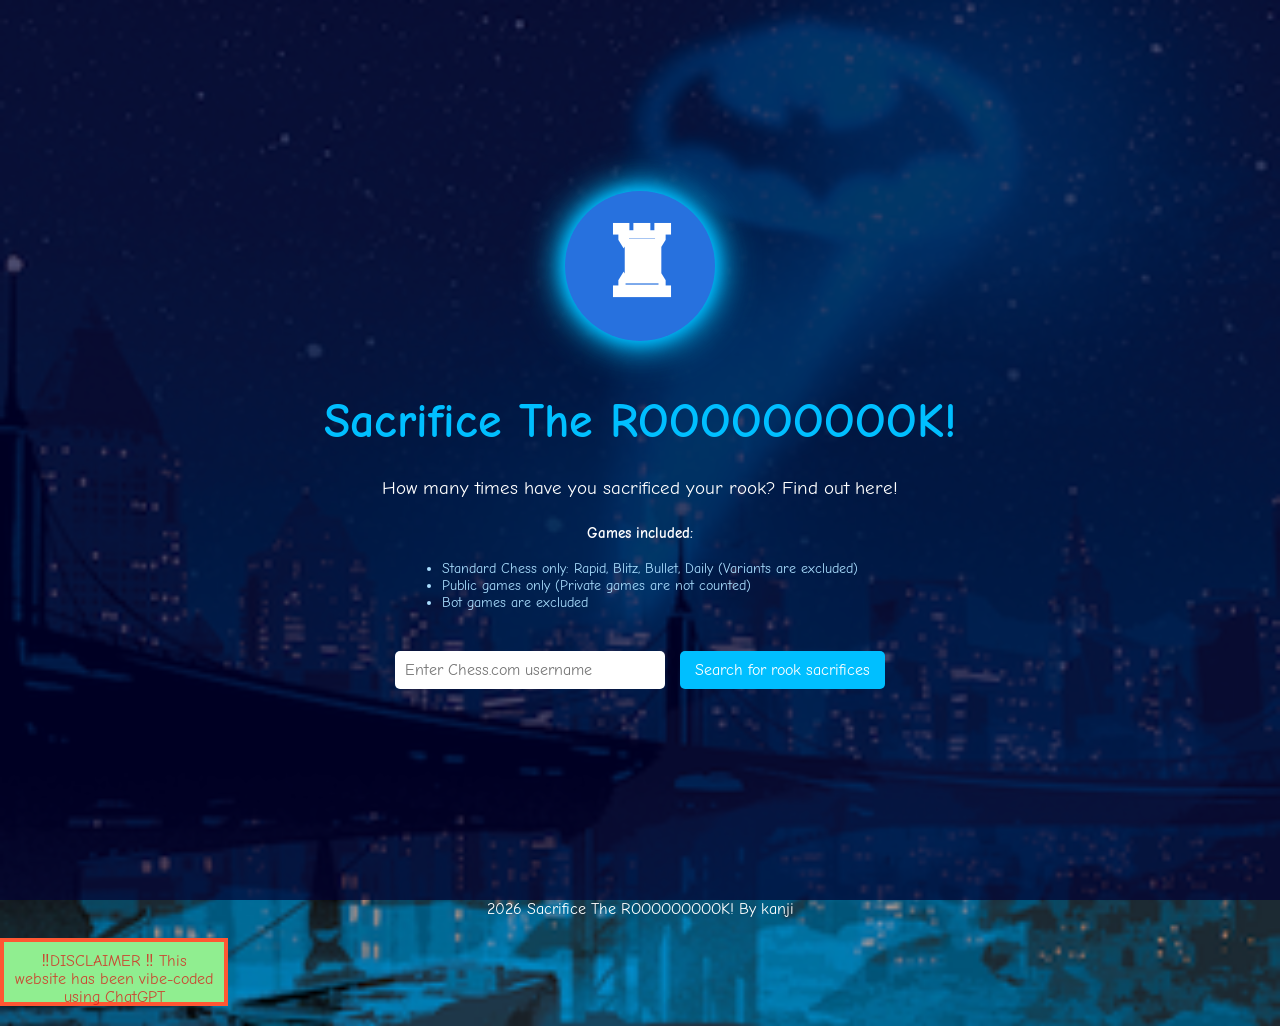
==== index.html @ 5f5b3df2 "centering a div- take 4" ====
<!DOCTYPE html>
<html lang="en">
    <head>
        <meta charset="UTF-8">
        <meta name="viewport" content="width=device-width, initial-scale=1.0">

        <title>Sacrifice The ROOOOOOOOOK!</title>

        <link href="https://fonts.googleapis.com/css2?family=Comic+Neue&display=swap" rel="stylesheet">
        <link rel="stylesheet" type="text/css" href="styles.css">
    </head>
    <body>

    <div class="overlay">
        <audio id="rookSound" src="sacrifices-the-rook.mp3" preload="auto"></audio>

        <button onclick="playRookSound()" class="sound-btn">
            ♜
        </button>

        <h1>Sacrifice The ROOOOOOOOOK!</h1>
        <p>How many times have you sacrificed your rook? Find out here!</p>

        <p style="font-weight:bold; font-size:0.95em;">Games included:</p>
        <ul>
            <li>Standard Chess only: Rapid, Blitz, Bullet, Daily (Variants are excluded)</li>
            <li>Public games only (Private games are not counted)</li>
            <li>Bot games are excluded</li>
        </ul>

        <div class="input-container">
            <input type="text" id="username" placeholder="Enter Chess.com username">
            <button onclick="searchRookSac()">Search for rook sacrifices</button>
        </div>

        <div id="result"></div>
    </div>

    <!--JAVASCRIPT-->
    <script>
    function playRookSound() {
    const audio = document.getElementById('rookSound');
    audio.currentTime = 0;
    audio.play().catch(err => {
        console.log("Audio play was prevented:", err);
    });
    }

    async function searchRookSac() {
        const username = document.getElementById('username').value.trim();
        const resultDiv = document.getElementById('result');

        if(!username) {
            resultDiv.textContent = "Please enter a username!";
            return;
        }

        resultDiv.textContent = "Searching all archives... This may take a few seconds.";

        try {
            const archivesResponse = await fetch(`https://api.chess.com/pub/player/${username}/games/archives`);
            if(!archivesResponse.ok) throw new Error('User not found');
            const archivesData = await archivesResponse.json();

            let rookSacCount = 0;

            for(const archiveUrl of archivesData.archives) {
                const gamesResponse = await fetch(archiveUrl);
                const gamesData = await gamesResponse.json();

                for(const game of gamesData.games) {
                    // Skip bot games
                    if(game.white?.username?.toLowerCase().includes("bot") || game.black?.username?.toLowerCase().includes("bot")) continue;

                    // Only standard chess
                    if(game.rules !== "chess") continue;

                    const pgn = game.pgn;
                    const moves = pgn.match(/\d+\..+?\s/g);
                    if(!moves) continue;

                    moves.forEach(move => {
                        // detect if rook is captured
                        if(move.includes('xR')) {
                            const nextMoveIndex = moves.indexOf(move) + 1;
                            if(nextMoveIndex < moves.length) {
                                const nextMove = moves[nextMoveIndex];
                                if(!nextMove.match(/[NBRQ]/)) {
                                    rookSacCount++;
                                }
                            } else {
                                rookSacCount++;
                            }
                        }
                    });
                }
            }

            resultDiv.textContent = `${username} has ${rookSacCount} rook sacrifices`;
        } catch (err) {
            console.error(err);
            resultDiv.textContent = "Error fetching games. Make sure the username is correct!";
        }
    }
    </script>
    <!--JAVASCRIPT-->

    2026 Sacrifice The ROOOOOOOOOK! By kanji
    <div class="disclaimer center">
        ‼️DISCLAIMER ‼️
        This website has been vibe-coded using ChatGPT
    </div>

    </body>
</html>
---- styles.css ----
#result {
    margin-top: 20px;
    font-size: 1.5em;
    color: #00ffff;
}

.sound-btn {
    width: 150px;
    height: 150px;
    border-radius: 50%; /* makes it circular */
    border: none;
    background-color: #2771deff;
    color: white;
    font-weight: bold;
    cursor: pointer;
    font-family: 'Comic Neue', cursive;
    font-size: 6em;
    margin-bottom: 20px;
    box-shadow: 0 0 15px #00bfff, 0 0 30px #00bfff, 0 0 45px #00bfff;
    transition: transform 0.2s, background-color 0.2s, box-shadow 0.2s;
    line-height: 90px; /* centers emoji vertically */
}

.sound-btn:hover {
    background-color: #2771deff;
    transform: scale(1.1); /* grow slightly on hover */

    box-shadow: 0 0 20px #00ffff, 0 0 40px #00ffff, 0 0 60px #00ffff;
}

.overlay {
    display: flex;
    flex-direction: column;
    justify-content: center;
    align-items: center;
    min-height: 100vh;
    background-color: rgba(0, 0, 50, 0.7);
    padding: 50px 20px;
    box-sizing: border-box;
}

.input-container {
    margin-top: 20px;
    text-align: center;
}

.disclaimer {
    color: rgba(219, 21, 21, 0.76);
    width: 400px;
    height: 40px;
    border-style: solid;
    border-width: 4px;
    border-color: #FF5733;
    padding: 10px;
    margin: 20px 0;
    background-color: lightyellow;
    font-size: 16px;
    text-align: center;
    display: flex;
    justify-content: center;
}

.center {
    width: 200px;
    background-color: lightgreen;
}

body {
    font-family: 'Comic Neue', sans-serif;
    margin: 0;
    padding: 0;
    background: url('gotham-skyline.jpg') no-repeat center center fixed;
    background-size: cover;
    background-attachment: scroll;
    color: #ffffff;
    text-align: center;
}

h1 {
    font-size: 3em;
    color: #00bfff;
    margin-bottom: 0.2em;
}

p {
    font-size: 1.2em;
    margin-bottom: 0.5em;
}

ul {
    list-style-type: disc;
    padding-left: 20px;
    margin: 10px auto 20px auto;
    text-align: left;
    display: inline-block;
    font-size: 0.9em;
    color: #aadfff;
}

input {
    padding: 10px;
    font-size: 1em;
    font-family: "Comic Neue";
    width: 250px;
    border: none;
    border-radius: 5px;
    margin-right: 10px;
    font-family: 'Comic Neue', cursive;
}

button {
    padding: 10px 15px;
    font-size: 1em;
    background-color: #00bfff;
    border: none;
    border-radius: 5px;
    cursor: pointer;
    color: white;
    font-family: 'Comic Neue', cursive;
}

button:hover {
    background-color: #00bfff;
}
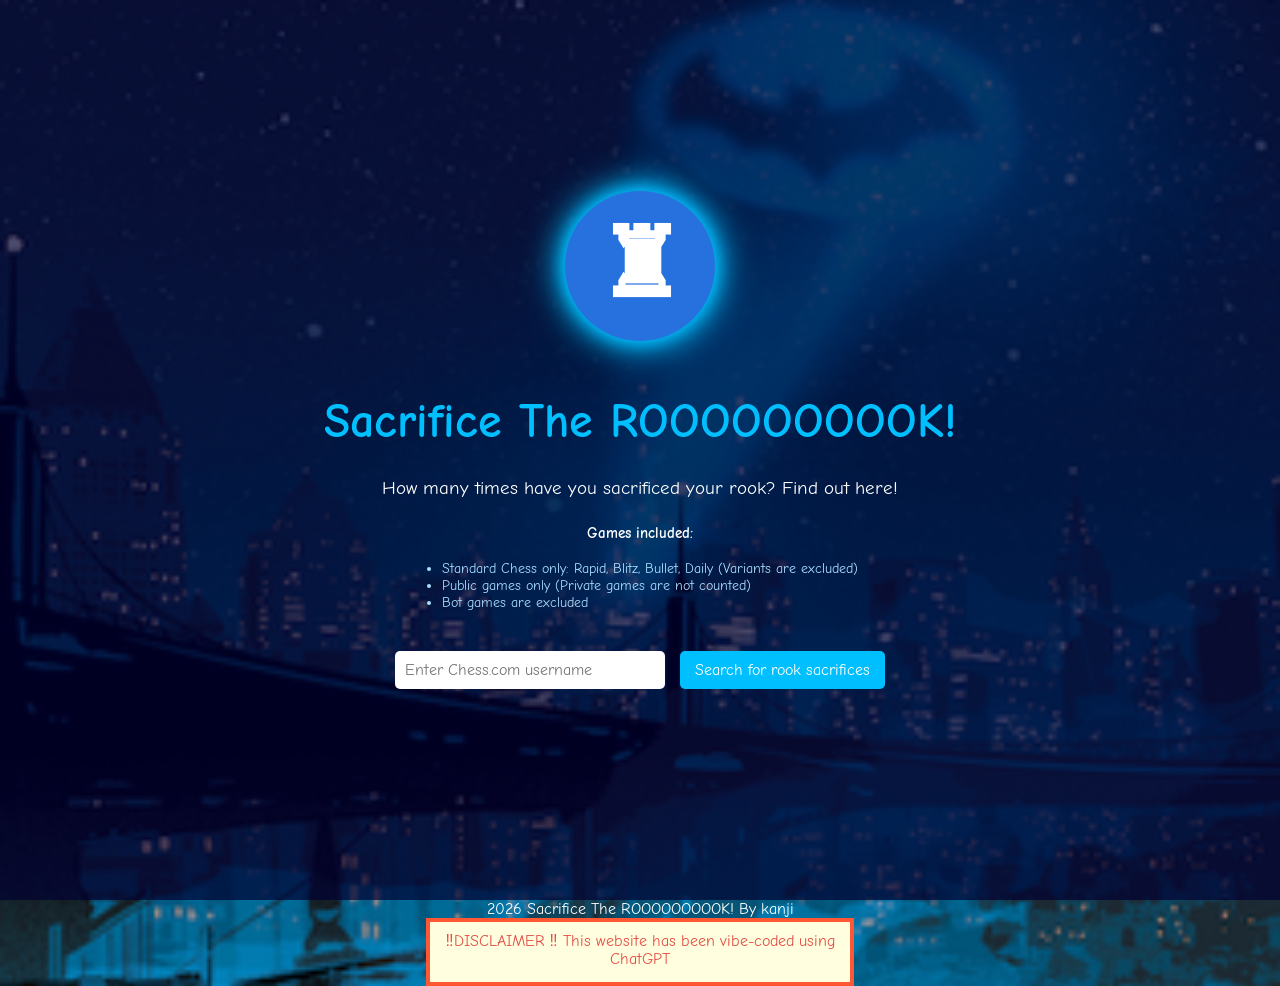
==== commit 18d838bc: "tryna center a div- take 5" ====
--- a/index.html
+++ b/index.html
@@ -106,7 +106,7 @@
     <!--JAVASCRIPT-->
 
     2026 Sacrifice The ROOOOOOOOOK! By kanji
-    <div class="disclaimer center">
+    <div class="disclaimer">
         ‼️DISCLAIMER ‼️
         This website has been vibe-coded using ChatGPT
     </div>
--- a/styles.css
+++ b/styles.css
@@ -52,17 +52,10 @@
     border-width: 4px;
     border-color: #FF5733;
     padding: 10px;
-    margin: 20px 0;
+    margin: 0 auto;
     background-color: lightyellow;
     font-size: 16px;
     text-align: center;
-    display: flex;
-    justify-content: center;
-}
-
-.center {
-    width: 200px;
-    background-color: lightgreen;
 }
 
 body {
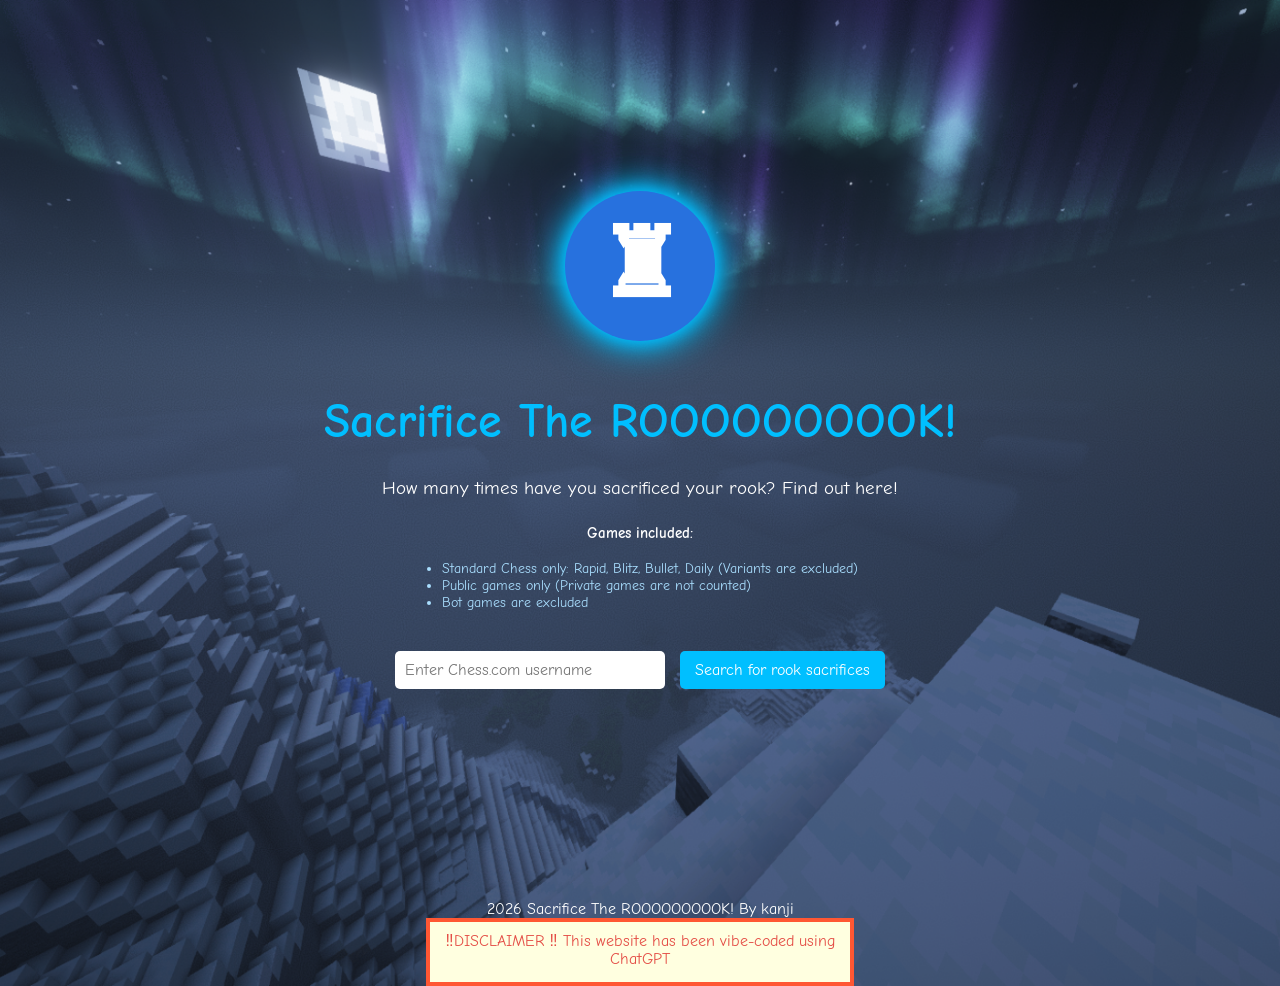
==== commit ec59c48f: "not rlly a big change - just indentation" ====
--- a/index.html
+++ b/index.html
@@ -38,70 +38,70 @@
 
     <!--JAVASCRIPT-->
     <script>
-    function playRookSound() {
-    const audio = document.getElementById('rookSound');
-    audio.currentTime = 0;
-    audio.play().catch(err => {
-        console.log("Audio play was prevented:", err);
-    });
-    }
-
-    async function searchRookSac() {
-        const username = document.getElementById('username').value.trim();
-        const resultDiv = document.getElementById('result');
-
-        if(!username) {
-            resultDiv.textContent = "Please enter a username!";
-            return;
+        function playRookSound() {
+            const audio = document.getElementById('rookSound');
+            audio.currentTime = 0;
+            audio.play().catch(err => {
+                console.log("Audio play was prevented:", err);
+            });
         }
 
-        resultDiv.textContent = "Searching all archives... This may take a few seconds.";
+        async function searchRookSac() {
+            const username = document.getElementById('username').value.trim();
+            const resultDiv = document.getElementById('result');
 
-        try {
-            const archivesResponse = await fetch(`https://api.chess.com/pub/player/${username}/games/archives`);
-            if(!archivesResponse.ok) throw new Error('User not found');
-            const archivesData = await archivesResponse.json();
+            if(!username) {
+                resultDiv.textContent = "Please enter a username!";
+                return;
+            }
 
-            let rookSacCount = 0;
+            resultDiv.textContent = "Searching all archives... This may take a few seconds.";
 
-            for(const archiveUrl of archivesData.archives) {
-                const gamesResponse = await fetch(archiveUrl);
-                const gamesData = await gamesResponse.json();
+            try {
+                const archivesResponse = await fetch(`https://api.chess.com/pub/player/${username}/games/archives`);
+                if(!archivesResponse.ok) throw new Error('User not found');
+                const archivesData = await archivesResponse.json();
 
-                for(const game of gamesData.games) {
-                    // Skip bot games
-                    if(game.white?.username?.toLowerCase().includes("bot") || game.black?.username?.toLowerCase().includes("bot")) continue;
+                let rookSacCount = 0;
 
-                    // Only standard chess
-                    if(game.rules !== "chess") continue;
+                for(const archiveUrl of archivesData.archives) {
+                    const gamesResponse = await fetch(archiveUrl);
+                    const gamesData = await gamesResponse.json();
 
-                    const pgn = game.pgn;
-                    const moves = pgn.match(/\d+\..+?\s/g);
-                    if(!moves) continue;
+                    for(const game of gamesData.games) {
+                        // Skip bot games
+                        if(game.white?.username?.toLowerCase().includes("bot") || game.black?.username?.toLowerCase().includes("bot")) continue;
 
-                    moves.forEach(move => {
-                        // detect if rook is captured
-                        if(move.includes('xR')) {
-                            const nextMoveIndex = moves.indexOf(move) + 1;
-                            if(nextMoveIndex < moves.length) {
-                                const nextMove = moves[nextMoveIndex];
-                                if(!nextMove.match(/[NBRQ]/)) {
+                        // Only standard chess
+                        if(game.rules !== "chess") continue;
+
+                        const pgn = game.pgn;
+                        const moves = pgn.match(/\d+\..+?\s/g);
+                        if(!moves) continue;
+
+                        moves.forEach(move => {
+                            // detect if rook is captured
+                            if(move.includes('xR')) {
+                                const nextMoveIndex = moves.indexOf(move) + 1;
+                                if(nextMoveIndex < moves.length) {
+                                    const nextMove = moves[nextMoveIndex];
+                                    if(!nextMove.match(/[NBRQ]/)) {
+                                        rookSacCount++;
+                                    }
+                                } else {
                                     rookSacCount++;
                                 }
-                            } else {
-                                rookSacCount++;
                             }
-                        }
-                    });
+                        });
+                    }
                 }
+
+                resultDiv.textContent = `${username} has ${rookSacCount} rook sacrifices`;
+            } catch (err) {
+                console.error(err);
+                resultDiv.textContent = "Error fetching games. Make sure the username is correct!";
             }
-
-            resultDiv.textContent = `${username} has ${rookSacCount} rook sacrifices`;
-        } catch (err) {
-            console.error(err);
-            resultDiv.textContent = "Error fetching games. Make sure the username is correct!";
         }
-    }
     </script>
     <!--JAVASCRIPT-->
 
--- a/styles.css
+++ b/styles.css
@@ -34,7 +34,7 @@
     justify-content: center;
     align-items: center;
     min-height: 100vh;
-    background-color: rgba(0, 0, 50, 0.7);
+    background-color: transparent;
     padding: 50px 20px;
     box-sizing: border-box;
 }
@@ -62,7 +62,7 @@
     font-family: 'Comic Neue', sans-serif;
     margin: 0;
     padding: 0;
-    background: url('gotham-skyline.jpg') no-repeat center center fixed;
+    background: url('snowy-mountain-with-shaders-desktop.png') no-repeat center center fixed;
     background-size: cover;
     background-attachment: scroll;
     color: #ffffff;
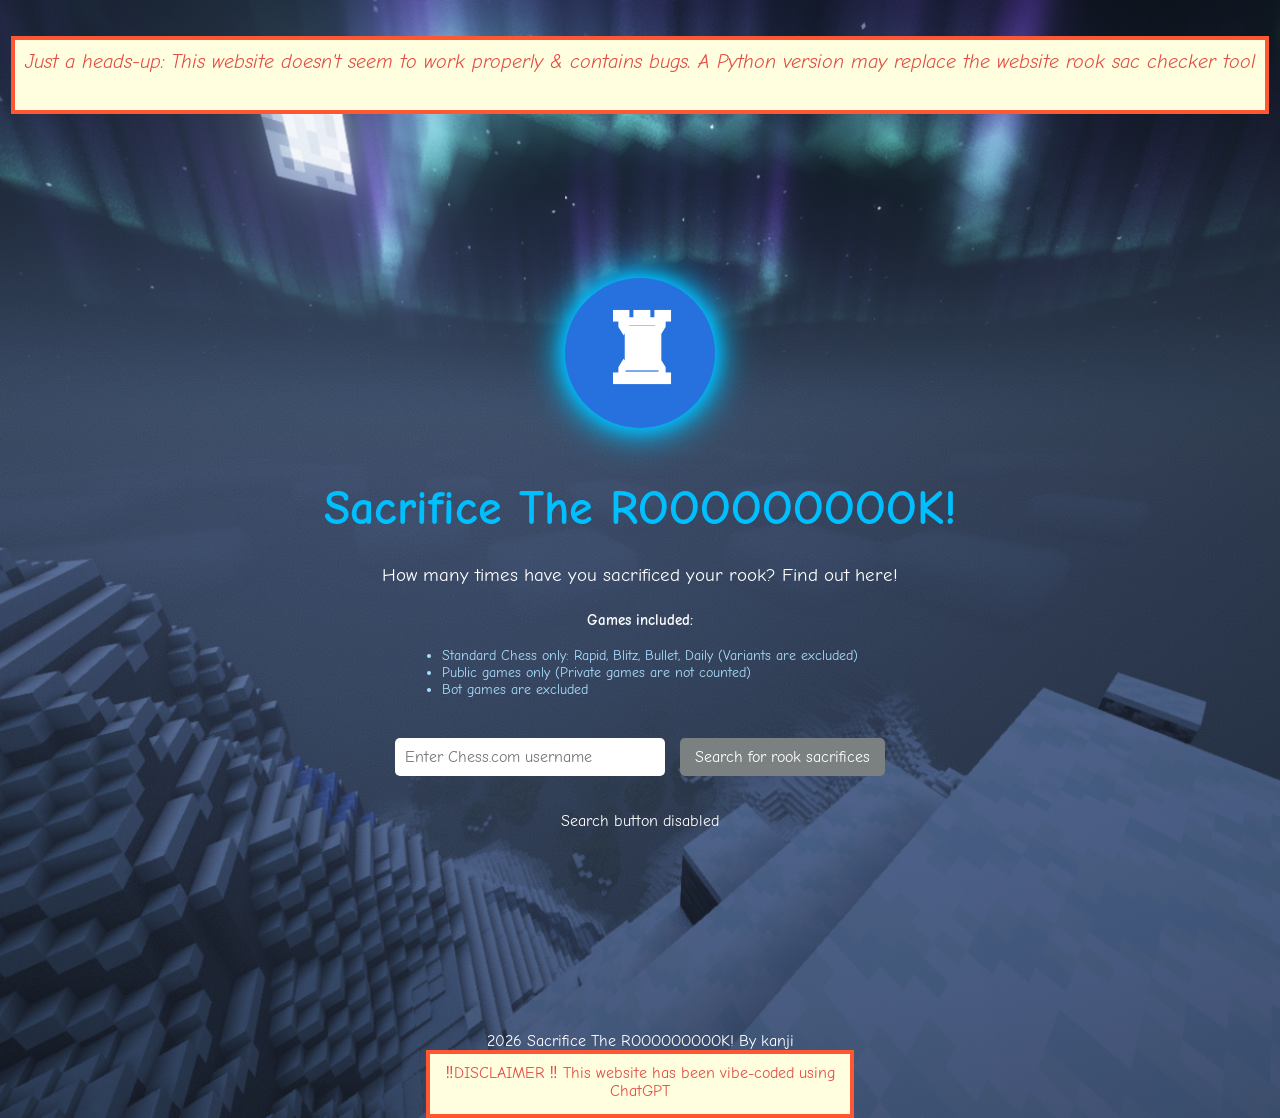
==== commit 08792907: "disabled search button & displayed a msg saying a python version is gonna be made" ====
--- a/index.html
+++ b/index.html
@@ -10,106 +10,115 @@
         <link rel="stylesheet" type="text/css" href="styles.css">
     </head>
     <body>
+        <br><br>
 
-    <div class="overlay">
-        <audio id="rookSound" src="sacrifices-the-rook.mp3" preload="auto"></audio>
-
-        <button onclick="playRookSound()" class="sound-btn">
-            ♜
-        </button>
-
-        <h1>Sacrifice The ROOOOOOOOOK!</h1>
-        <p>How many times have you sacrificed your rook? Find out here!</p>
-
-        <p style="font-weight:bold; font-size:0.95em;">Games included:</p>
-        <ul>
-            <li>Standard Chess only: Rapid, Blitz, Bullet, Daily (Variants are excluded)</li>
-            <li>Public games only (Private games are not counted)</li>
-            <li>Bot games are excluded</li>
-        </ul>
-
-        <div class="input-container">
-            <input type="text" id="username" placeholder="Enter Chess.com username">
-            <button onclick="searchRookSac()">Search for rook sacrifices</button>
+        <div class="warning">
+            Just a heads-up: This website doesn't seem to work properly & contains bugs. A Python version may replace the website rook sac checker tool
         </div>
 
-        <div id="result"></div>
-    </div>
+        <div class="overlay">
+            <audio id="rookSound" src="sacrifices-the-rook.mp3" preload="auto"></audio>
 
-    <!--JAVASCRIPT-->
-    <script>
-        function playRookSound() {
-            const audio = document.getElementById('rookSound');
-            audio.currentTime = 0;
-            audio.play().catch(err => {
-                console.log("Audio play was prevented:", err);
-            });
-        }
+            <button onclick="playRookSound()" class="sound-btn">
+                ♜
+            </button>
 
-        async function searchRookSac() {
-            const username = document.getElementById('username').value.trim();
-            const resultDiv = document.getElementById('result');
+            <h1>Sacrifice The ROOOOOOOOOK!</h1>
+            <p>How many times have you sacrificed your rook? Find out here!</p>
 
-            if(!username) {
-                resultDiv.textContent = "Please enter a username!";
-                return;
+            <p style="font-weight:bold; font-size:0.95em;">Games included:</p>
+            <ul>
+                <li>Standard Chess only: Rapid, Blitz, Bullet, Daily (Variants are excluded)</li>
+                <li>Public games only (Private games are not counted)</li>
+                <li>Bot games are excluded</li>
+            </ul>
+
+            <div class="input-container">
+                <input type="text" id="username" placeholder="Enter Chess.com username">
+                <button <!--onclick="searchRookSac()"-->Search for rook sacrifices</button>
+            </div>
+
+            <br><br>
+            Search button disabled
+
+            <div id="result"></div>
+        </div>
+
+        <!--JAVASCRIPT-->
+        <script>
+            function playRookSound() {
+                const audio = document.getElementById('rookSound');
+                audio.currentTime = 0;
+                audio.play().catch(err => {
+                    console.log("Audio play was prevented:", err);
+                });
             }
 
-            resultDiv.textContent = "Searching all archives... This may take a few seconds.";
+            async function searchRookSac() {
+                const username = document.getElementById('username').value.trim();
+                const resultDiv = document.getElementById('result');
 
-            try {
-                const archivesResponse = await fetch(`https://api.chess.com/pub/player/${username}/games/archives`);
-                if(!archivesResponse.ok) throw new Error('User not found');
-                const archivesData = await archivesResponse.json();
+                if(!username) {
+                    resultDiv.textContent = "Please enter a username!";
+                    return;
+                }
 
-                let rookSacCount = 0;
+                resultDiv.textContent = "Searching all archives... This may take a few seconds.";
 
-                for(const archiveUrl of archivesData.archives) {
-                    const gamesResponse = await fetch(archiveUrl);
-                    const gamesData = await gamesResponse.json();
+                try {
+                    const archivesResponse = await fetch(`https://api.chess.com/pub/player/${username}/games/archives`);
+                    if(!archivesResponse.ok) throw new Error('User not found');
+                    const archivesData = await archivesResponse.json();
 
-                    for(const game of gamesData.games) {
-                        // Skip bot games
-                        if(game.white?.username?.toLowerCase().includes("bot") || game.black?.username?.toLowerCase().includes("bot")) continue;
+                    let rookSacCount = 0;
 
-                        // Only standard chess
-                        if(game.rules !== "chess") continue;
+                    for(const archiveUrl of archivesData.archives) {
+                        const gamesResponse = await fetch(archiveUrl);
+                        const gamesData = await gamesResponse.json();
 
-                        const pgn = game.pgn;
-                        const moves = pgn.match(/\d+\..+?\s/g);
-                        if(!moves) continue;
+                        for(const game of gamesData.games) {
+                            // Skip bot games
+                            if(game.white?.username?.toLowerCase().includes("bot") || game.black?.username?.toLowerCase().includes("bot")) continue;
 
-                        moves.forEach(move => {
-                            // detect if rook is captured
-                            if(move.includes('xR')) {
-                                const nextMoveIndex = moves.indexOf(move) + 1;
-                                if(nextMoveIndex < moves.length) {
-                                    const nextMove = moves[nextMoveIndex];
-                                    if(!nextMove.match(/[NBRQ]/)) {
+                            // Only standard chess
+                            if(game.rules !== "chess") continue;
+
+                            const pgn = game.pgn;
+                            const moves = pgn.match(/\d+\..+?\s/g);
+                            if(!moves) continue;
+
+                            moves.forEach((move, index) => {
+                                // detect if rook is captured
+                                if(move.includes('xR')) {
+                                    const nextMoveIndex = index + 1;
+                                    if(nextMoveIndex < moves.length) {
+                                        const nextMove = moves[nextMoveIndex];
+                                        if(!nextMove.match(/[NBRQ]/)) {
+                                            rookSacCount++;
+                                        }
+                                    } else {
                                         rookSacCount++;
                                     }
-                                } else {
-                                    rookSacCount++;
                                 }
-                            }
-                        });
+                            });
+                        }
                     }
+
+                    resultDiv.textContent = `${username} has ${rookSacCount} rook sacrifices`;
+                } catch (err) {
+                    console.error(err);
+                    resultDiv.textContent = "Error fetching games. Make sure the username is correct!";
                 }
+            }
+        </script>
+        <!--JAVASCRIPT-->
+        <br>
 
-                resultDiv.textContent = `${username} has ${rookSacCount} rook sacrifices`;
-            } catch (err) {
-                console.error(err);
-                resultDiv.textContent = "Error fetching games. Make sure the username is correct!";
-            }
-        }
-    </script>
-    <!--JAVASCRIPT-->
-
-    2026 Sacrifice The ROOOOOOOOOK! By kanji
-    <div class="disclaimer">
-        ‼️DISCLAIMER ‼️
-        This website has been vibe-coded using ChatGPT
-    </div>
+        2026 Sacrifice The ROOOOOOOOOK! By kanji
+        <div class="disclaimer">
+            ‼️DISCLAIMER ‼️
+            This website has been vibe-coded using ChatGPT
+        </div>
 
     </body>
 </html>
--- a/styles.css
+++ b/styles.css
@@ -58,6 +58,21 @@
     text-align: center;
 }
 
+.warning {
+    color: rgba(219, 21, 21, 0.76);
+    width: fit-content;
+    height: 50px;
+    border-style: solid;
+    border-width: 4px;
+    border-color: #FF5733;
+    padding: 10px;
+    margin: 0 auto;
+    background-color: lightyellow;
+    font-size: 20px;
+    font-style: oblique;
+    text-align: center;
+}
+
 body {
     font-family: 'Comic Neue', sans-serif;
     margin: 0;
@@ -104,7 +119,7 @@
 button {
     padding: 10px 15px;
     font-size: 1em;
-    background-color: #00bfff;
+    background-color: #7b8081;
     border: none;
     border-radius: 5px;
     cursor: pointer;
@@ -113,5 +128,5 @@
 }
 
 button:hover {
-    background-color: #00bfff;
+    background-color: #7b8081;  
 }
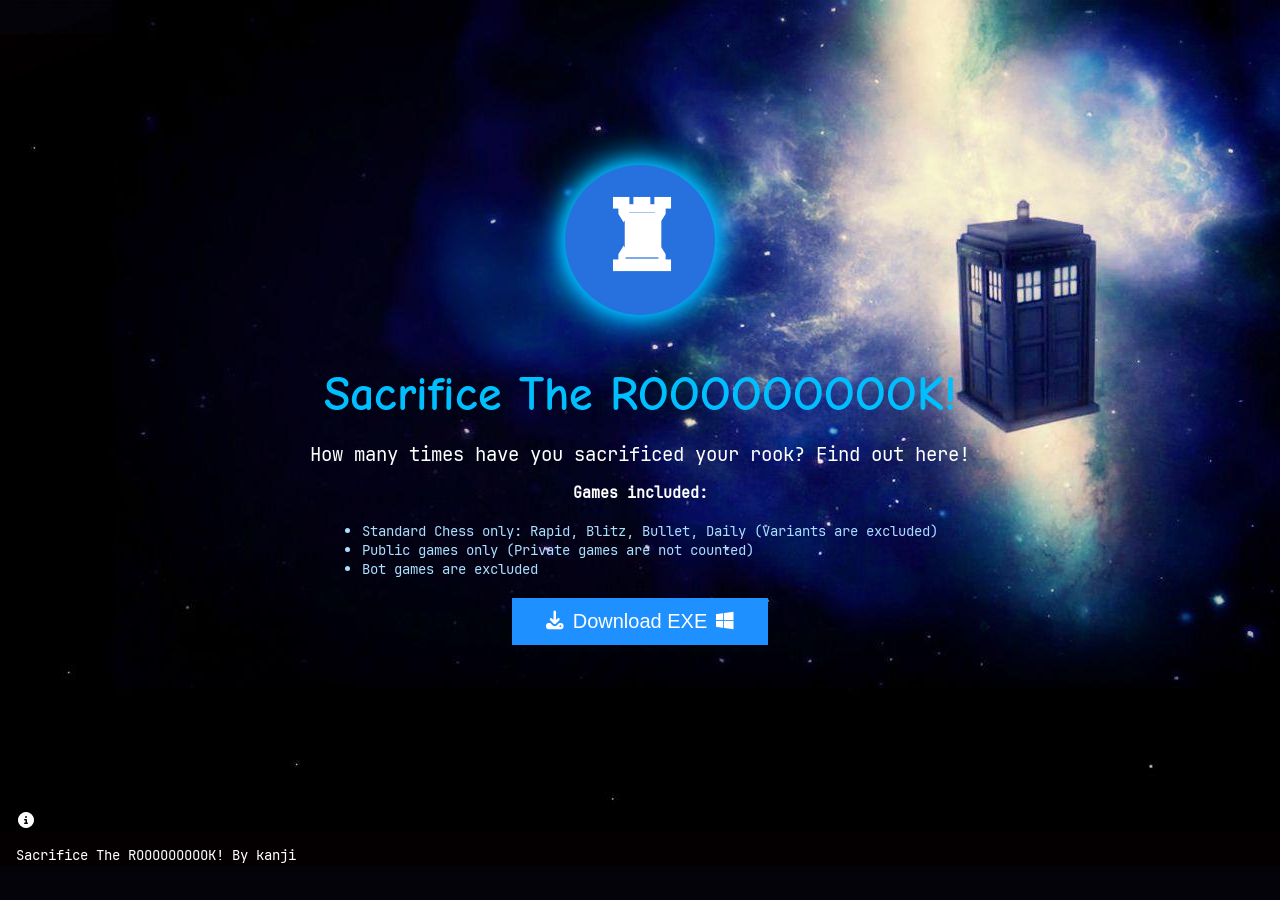
==== commit 56845641: "moved website files to root folder cuz of github pages" ====
--- a/index.html
+++ b/index.html
@@ -1,124 +1,65 @@
-<!DOCTYPE html>
-<html lang="en">
-    <head>
-        <meta charset="UTF-8">
-        <meta name="viewport" content="width=device-width, initial-scale=1.0">
-
-        <title>Sacrifice The ROOOOOOOOOK!</title>
-
-        <link href="https://fonts.googleapis.com/css2?family=Comic+Neue&display=swap" rel="stylesheet">
-        <link rel="stylesheet" type="text/css" href="styles.css">
-    </head>
-    <body>
-        <br><br>
-
-        <div class="warning">
-            Just a heads-up: This website doesn't seem to work properly & contains bugs. A Python version may replace the website rook sac checker tool
-        </div>
-
-        <div class="overlay">
-            <audio id="rookSound" src="sacrifices-the-rook.mp3" preload="auto"></audio>
-
-            <button onclick="playRookSound()" class="sound-btn">
-                ♜
-            </button>
-
-            <h1>Sacrifice The ROOOOOOOOOK!</h1>
-            <p>How many times have you sacrificed your rook? Find out here!</p>
-
-            <p style="font-weight:bold; font-size:0.95em;">Games included:</p>
-            <ul>
-                <li>Standard Chess only: Rapid, Blitz, Bullet, Daily (Variants are excluded)</li>
-                <li>Public games only (Private games are not counted)</li>
-                <li>Bot games are excluded</li>
-            </ul>
-
-            <div class="input-container">
-                <input type="text" id="username" placeholder="Enter Chess.com username">
-                <button <!--onclick="searchRookSac()"-->Search for rook sacrifices</button>
-            </div>
-
-            <br><br>
-            Search button disabled
-
-            <div id="result"></div>
-        </div>
-
-        <!--JAVASCRIPT-->
-        <script>
-            function playRookSound() {
-                const audio = document.getElementById('rookSound');
-                audio.currentTime = 0;
-                audio.play().catch(err => {
-                    console.log("Audio play was prevented:", err);
-                });
-            }
-
-            async function searchRookSac() {
-                const username = document.getElementById('username').value.trim();
-                const resultDiv = document.getElementById('result');
-
-                if(!username) {
-                    resultDiv.textContent = "Please enter a username!";
-                    return;
-                }
-
-                resultDiv.textContent = "Searching all archives... This may take a few seconds.";
-
-                try {
-                    const archivesResponse = await fetch(`https://api.chess.com/pub/player/${username}/games/archives`);
-                    if(!archivesResponse.ok) throw new Error('User not found');
-                    const archivesData = await archivesResponse.json();
-
-                    let rookSacCount = 0;
-
-                    for(const archiveUrl of archivesData.archives) {
-                        const gamesResponse = await fetch(archiveUrl);
-                        const gamesData = await gamesResponse.json();
-
-                        for(const game of gamesData.games) {
-                            // Skip bot games
-                            if(game.white?.username?.toLowerCase().includes("bot") || game.black?.username?.toLowerCase().includes("bot")) continue;
-
-                            // Only standard chess
-                            if(game.rules !== "chess") continue;
-
-                            const pgn = game.pgn;
-                            const moves = pgn.match(/\d+\..+?\s/g);
-                            if(!moves) continue;
-
-                            moves.forEach((move, index) => {
-                                // detect if rook is captured
-                                if(move.includes('xR')) {
-                                    const nextMoveIndex = index + 1;
-                                    if(nextMoveIndex < moves.length) {
-                                        const nextMove = moves[nextMoveIndex];
-                                        if(!nextMove.match(/[NBRQ]/)) {
-                                            rookSacCount++;
-                                        }
-                                    } else {
-                                        rookSacCount++;
-                                    }
-                                }
-                            });
-                        }
-                    }
-
-                    resultDiv.textContent = `${username} has ${rookSacCount} rook sacrifices`;
-                } catch (err) {
-                    console.error(err);
-                    resultDiv.textContent = "Error fetching games. Make sure the username is correct!";
-                }
-            }
-        </script>
-        <!--JAVASCRIPT-->
-        <br>
-
-        2026 Sacrifice The ROOOOOOOOOK! By kanji
-        <div class="disclaimer">
-            ‼️DISCLAIMER ‼️
-            This website has been vibe-coded using ChatGPT
-        </div>
-
-    </body>
+<!DOCTYPE html>
+<html lang="en">
+    <head>
+        <meta charset="UTF-8">
+        <meta name="viewport" content="width=device-width, initial-scale=1.0">
+
+        <title>Sacrifice The ROOOOOOOOOK!</title>
+
+        <link href="https://fonts.googleapis.com/css2?family=Comic+Neue&display=swap" rel="stylesheet">
+        <link rel="stylesheet" type="text/css" href="styles.css">
+        <link rel="stylesheet" href="fontawesome/css/all.css">
+    </head>
+    <body>
+        <!--JAVASCRIPT-->
+        <script>
+            <!--playRookSound function coded by ChatGPT-->
+            function playRookSound() {
+                const audio = document.getElementById("rookSound");
+
+                audio.currentTime = 0;
+                audio.play().catch(err => {
+                    console.log("Audio play was prevented:", err);
+                });
+            }
+        </script>
+        <!--JAVASCRIPT-->
+        
+        <div class="container">
+            <div class="flex">
+                <audio id="rookSound" src="sacrifices-the-rook.mp3" preload="auto"></audio>
+
+                <button onclick="playRookSound()" class="sound-btn">
+                    ♜
+                </button>
+            </div>
+
+            <div class="flex">
+                <h1>Sacrifice The ROOOOOOOOOK!</h1>
+                <p>How many times have you sacrificed your rook? Find out here!</p>
+
+                <p style="font-weight:bold; font-size:0.95em;">Games included:</p>
+                <ul>
+                    <li>Standard Chess only: Rapid, Blitz, Bullet, Daily (Variants are excluded)</li>
+                    <li>Public games only (Private games are not counted)</li>
+                    <li>Bot games are excluded</li>
+                </ul>
+            </div>
+
+            <div class="flex">
+                <a href="EXEs/app_windows.exe">
+                    <button class="btn"><i class="fa fa-download"></i> Download EXE <i class="fa-brands fa-windows"></i></button>
+                </a>
+            </div>
+        </div>
+
+        <footer>
+            <div class="tooltip">
+                <i class="fa-solid fa-circle-info"></i>
+                <span class="tooltip-text"><a href="https://wallpaperaccess.com/tardis">Background: TARDIS Wallpaper</a></span>
+            </div>
+
+            <p>Sacrifice The ROOOOOOOOOK! By kanji</p>
+        </footer>
+    </body>
 </html>
--- a/styles.css
+++ b/styles.css
@@ -1,7 +1,6 @@
-#result {
-    margin-top: 20px;
-    font-size: 1.5em;
-    color: #00ffff;
+@font-face {
+    font-family: JetBrainsMonoNF-Reg;
+    src: url("../JetBrainsMonoNF/JetBrainsMonoNerdFont-Regular.ttf")
 }
 
 .sound-btn {
@@ -19,6 +18,7 @@
     box-shadow: 0 0 15px #00bfff, 0 0 30px #00bfff, 0 0 45px #00bfff;
     transition: transform 0.2s, background-color 0.2s, box-shadow 0.2s;
     line-height: 90px; /* centers emoji vertically */
+    text-align: center;
 }
 
 .sound-btn:hover {
@@ -28,20 +28,31 @@
     box-shadow: 0 0 20px #00ffff, 0 0 40px #00ffff, 0 0 60px #00ffff;
 }
 
-.overlay {
-    display: flex;
-    flex-direction: column;
-    justify-content: center;
-    align-items: center;
-    min-height: 100vh;
-    background-color: transparent;
-    padding: 50px 20px;
-    box-sizing: border-box;
+.btn {
+    background-color: dodgerblue;
+    border: none;
+    color: white;
+    padding: 12px 30px;
+    cursor: pointer;
+    font-size: 20px;
+    text-align: center;
 }
 
-.input-container {
-    margin-top: 20px;
+.btn:hover {
+    background-color: royalblue;
+}
+
+.container {
+    display: flex;
+    justify-content: center;
+    flex-direction: column;
+    min-height: 90vh;
     text-align: center;
+}
+
+.flex {
+    align-items: stretch;
+    justify-content: center;
 }
 
 .disclaimer {
@@ -73,19 +84,61 @@
     text-align: center;
 }
 
+.tooltip {
+    position: relative;
+    display: inline-block;
+    cursor: help;
+    color: white;
+    padding-left: 1rem;
+}
+
+.tooltip-text {
+    visibility: hidden;
+    opacity: 0;
+
+    position: absolute;
+    left: 75%;
+    transform: translateY(-50%);
+
+    background-color: #333;
+    color: white;
+    padding: 8px 12px;
+    border-radius: 6px;
+
+    white-space: nowrap;
+    transition: opacity 0.2s;
+}
+
+.tooltip-text a{
+    color: white;
+    font-family: "JetBrainsMonoNF-Reg";
+}
+
+.tooltip:hover .tooltip-text {
+    visibility: visible;
+    opacity: 1;
+}
+
+html {
+    font-size: 16px;
+}
+
 body {
-    font-family: 'Comic Neue', sans-serif;
+    font-family: "JetBrainsMonoNF-Reg";
+    min-height: 100vh;
     margin: 0;
     padding: 0;
-    background: url('snowy-mountain-with-shaders-desktop.png') no-repeat center center fixed;
+    background: url("tardis-bg.jpg");
     background-size: cover;
+    background-position: center;
+    background-repeat: no-repeat;
     background-attachment: scroll;
     color: #ffffff;
-    text-align: center;
 }
 
 h1 {
     font-size: 3em;
+    font-family: 'Comic Neue';
     color: #00bfff;
     margin-bottom: 0.2em;
 }
@@ -105,28 +158,7 @@
     color: #aadfff;
 }
 
-input {
-    padding: 10px;
-    font-size: 1em;
-    font-family: "Comic Neue";
-    width: 250px;
-    border: none;
-    border-radius: 5px;
-    margin-right: 10px;
-    font-family: 'Comic Neue', cursive;
-}
-
-button {
-    padding: 10px 15px;
-    font-size: 1em;
-    background-color: #7b8081;
-    border: none;
-    border-radius: 5px;
-    cursor: pointer;
-    color: white;
-    font-family: 'Comic Neue', cursive;
-}
-
-button:hover {
-    background-color: #7b8081;  
+footer p{
+    font-size: 0.9em;
+    padding-left: 1rem;
 }
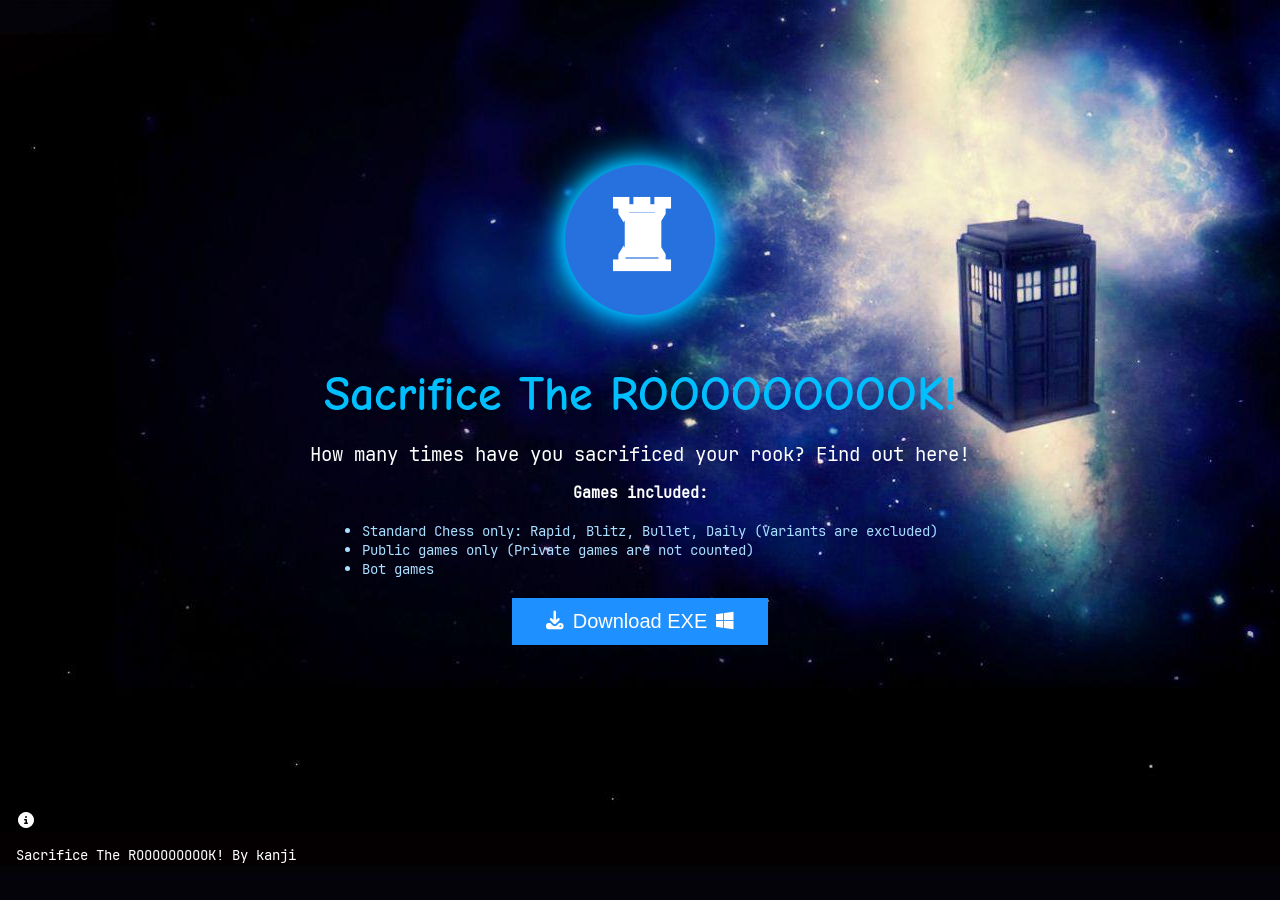
==== commit 96958cf1: "updating games included desc to say bot games are included in rook sac detection" ====
--- a/index.html
+++ b/index.html
@@ -42,7 +42,7 @@
                 <ul>
                     <li>Standard Chess only: Rapid, Blitz, Bullet, Daily (Variants are excluded)</li>
                     <li>Public games only (Private games are not counted)</li>
-                    <li>Bot games are excluded</li>
+                    <li>Bot games</li>
                 </ul>
             </div>
 
--- a/styles.css
+++ b/styles.css
@@ -1,6 +1,6 @@
 @font-face {
     font-family: JetBrainsMonoNF-Reg;
-    src: url("../JetBrainsMonoNF/JetBrainsMonoNerdFont-Regular.ttf")
+    src: url("JetBrainsMonoNF/JetBrainsMonoNerdFont-Regular.ttf")
 }
 
 .sound-btn {
